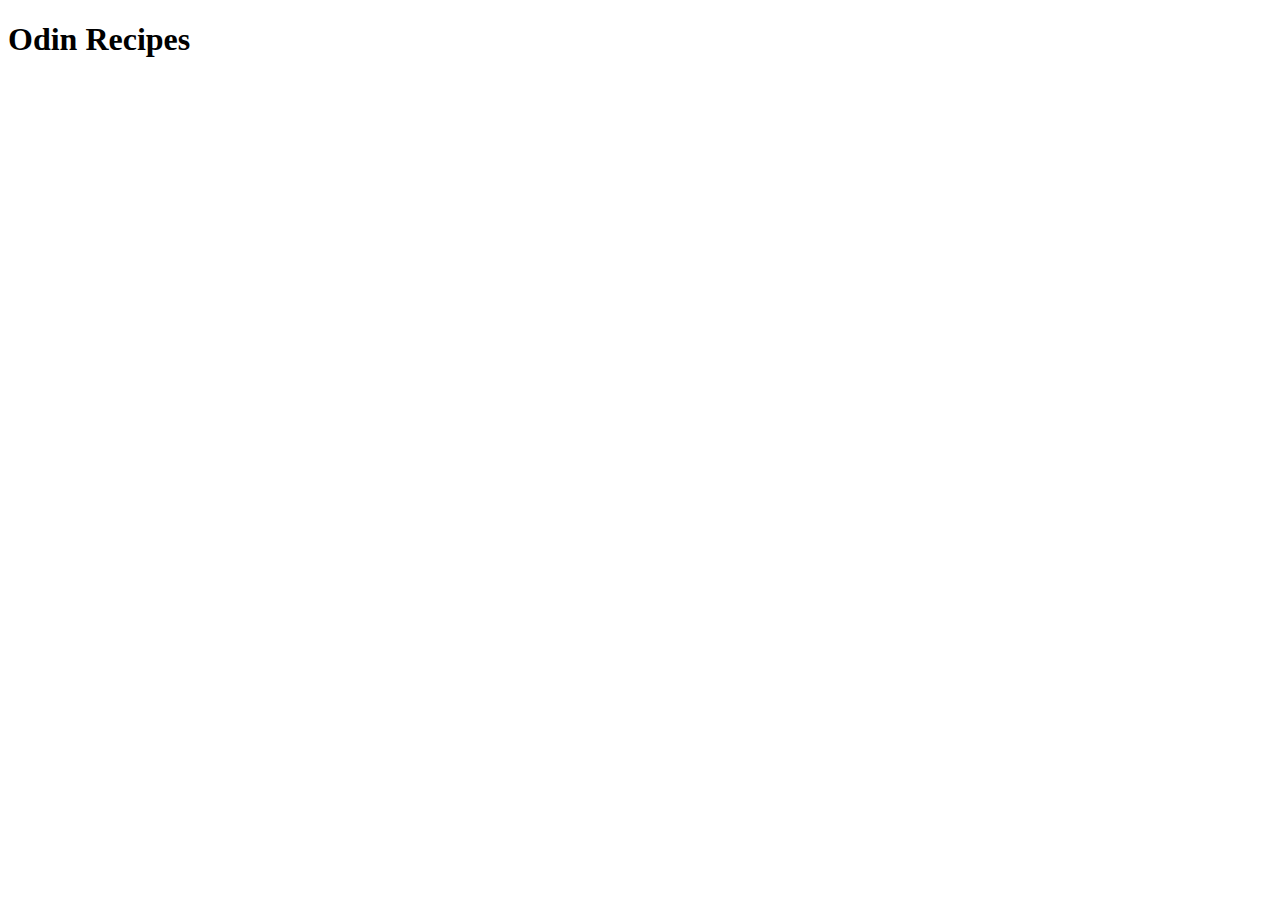
==== index.html @ 1f00c768 "Created index.html and added html boilerplate" ====
<!DOCTYPE html>
<html lang="en">
<head>
    <meta charset="UTF-8">
    <meta http-equiv="X-UA-Compatible" content="IE=edge">
    <meta name="viewport" content="width=device-width, initial-scale=1.0">
    <title>Odin Recipes</title>
</head>
<body>
    <h1>Odin Recipes</h1>
</body>
</html>
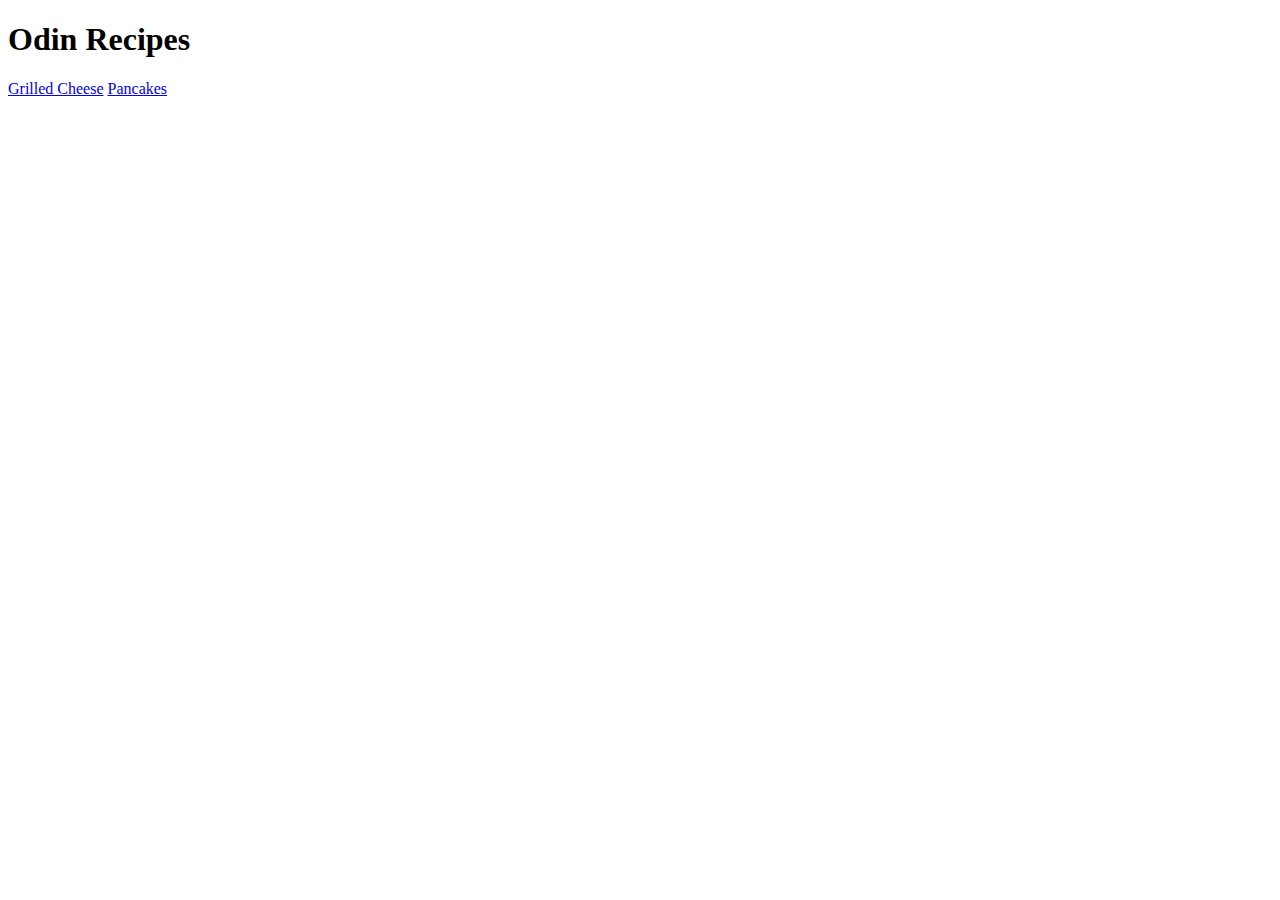
==== commit 9ea38b70: "added link to pancakes.html on index.html and added body content to pancakes.html" ====
--- a/index.html
+++ b/index.html
@@ -8,5 +8,7 @@
 </head>
 <body>
     <h1>Odin Recipes</h1>
+    <a href="recipes/grilled-cheese.html">Grilled Cheese</a>
+    <a href="recipes/pancakes.html">Pancakes</a>
 </body>
 </html>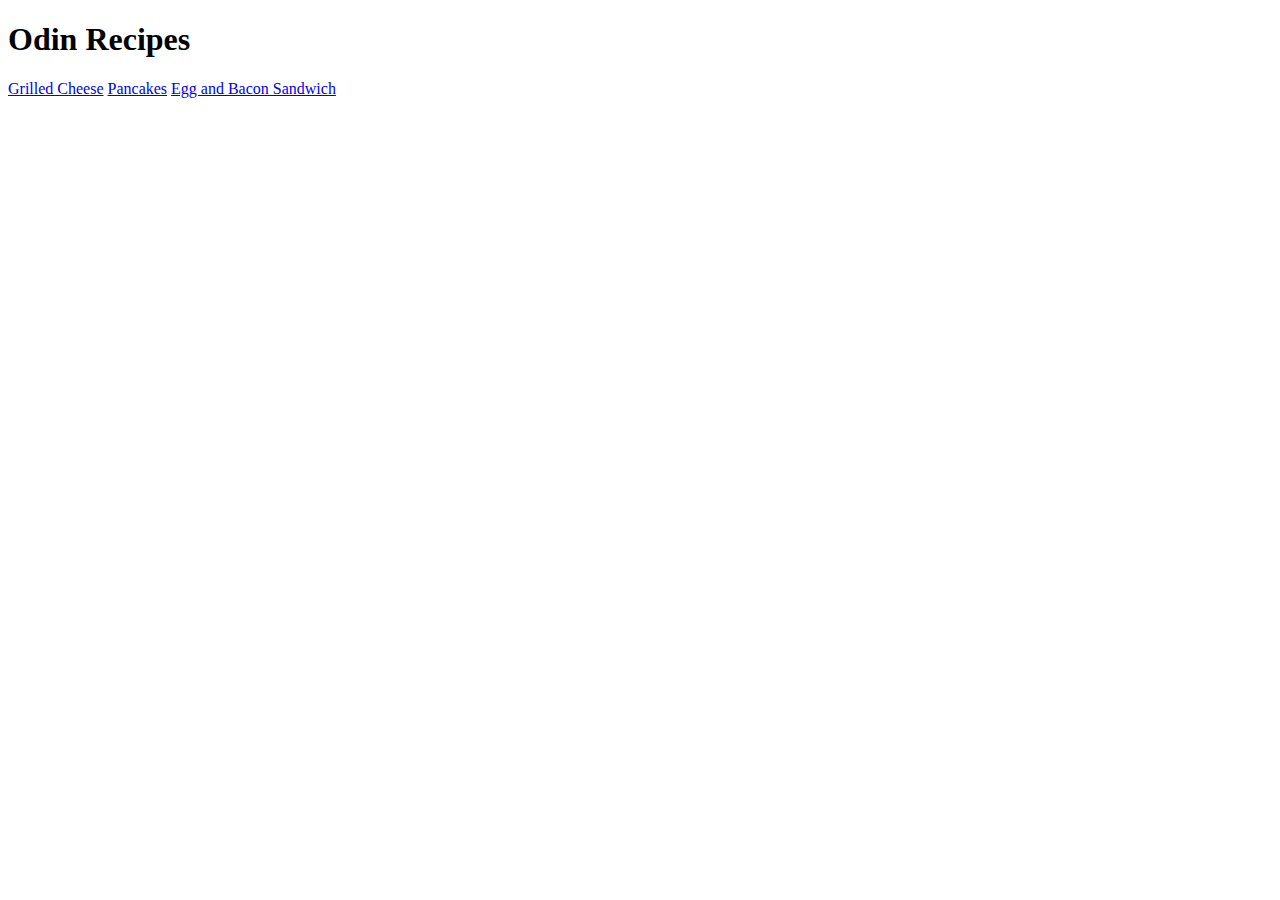
==== commit 1223b5e9: "created egg-and-bacon-sandwich.html and added boiler plate html. Also added link to new page in inde" ====
--- a/index.html
+++ b/index.html
@@ -10,5 +10,6 @@
     <h1>Odin Recipes</h1>
     <a href="recipes/grilled-cheese.html">Grilled Cheese</a>
     <a href="recipes/pancakes.html">Pancakes</a>
+    <a href="recipes/egg-and-bacon-sandwich.html">Egg and Bacon Sandwich</a>
 </body>
 </html>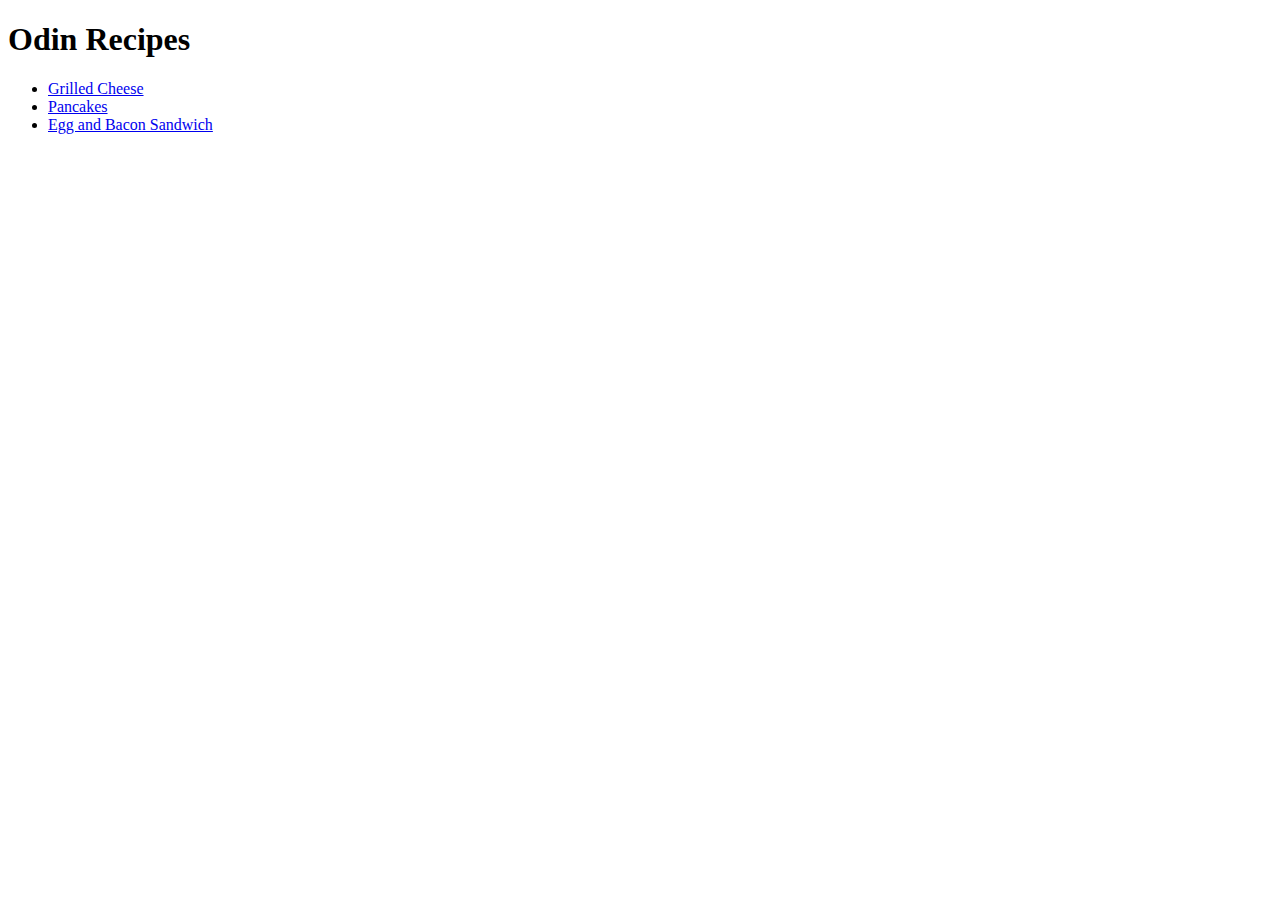
==== commit b3abd03c: "moved links into an unordered list in index.html" ====
--- a/index.html
+++ b/index.html
@@ -8,8 +8,10 @@
 </head>
 <body>
     <h1>Odin Recipes</h1>
-    <a href="recipes/grilled-cheese.html">Grilled Cheese</a>
-    <a href="recipes/pancakes.html">Pancakes</a>
-    <a href="recipes/egg-and-bacon-sandwich.html">Egg and Bacon Sandwich</a>
+    <ul>
+    <li><a href="recipes/grilled-cheese.html">Grilled Cheese</a></li>
+    <li><a href="recipes/pancakes.html">Pancakes</a></li>
+    <li><a href="recipes/egg-and-bacon-sandwich.html">Egg and Bacon Sandwich</a></li>
+    </ul>
 </body>
 </html>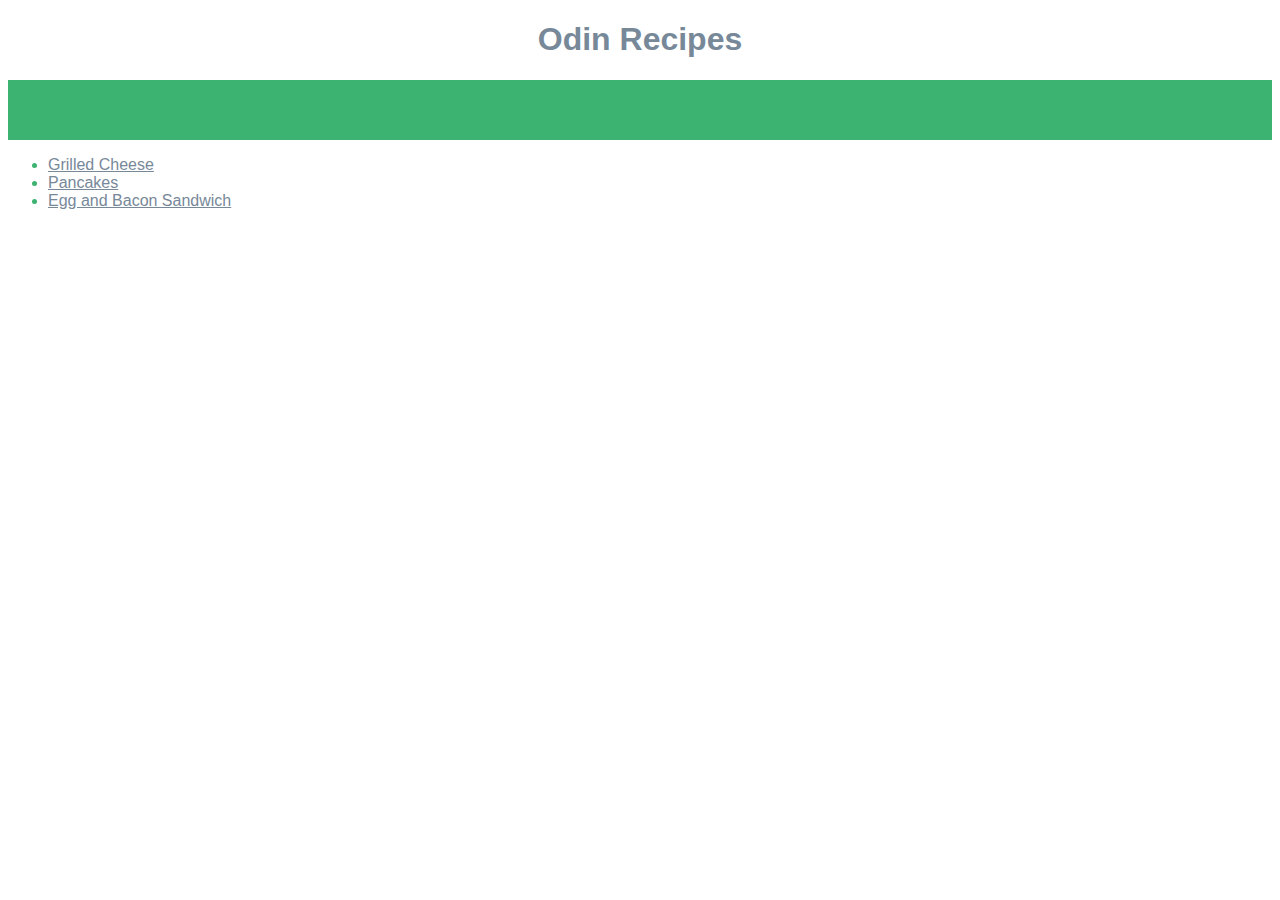
==== commit e18f8aaa: "created styles.css and startedto add styling" ====
--- a/index.html
+++ b/index.html
@@ -4,10 +4,12 @@
     <meta charset="UTF-8">
     <meta http-equiv="X-UA-Compatible" content="IE=edge">
     <meta name="viewport" content="width=device-width, initial-scale=1.0">
+    <link rel="stylesheet" href="styles.css">
     <title>Odin Recipes</title>
 </head>
 <body>
     <h1>Odin Recipes</h1>
+    <hr>
     <ul>
     <li><a href="recipes/grilled-cheese.html">Grilled Cheese</a></li>
     <li><a href="recipes/pancakes.html">Pancakes</a></li>
--- a/styles.css
+++ b/styles.css
@@ -0,0 +1,25 @@
+*{
+    background-color: white;
+    font-family: Helvetica;
+    color: lightslategray;
+}
+
+h1{
+    text-align: center;
+}
+
+hr{
+    border: 30px solid mediumseagreen;
+}
+
+h2 {
+    text-align: center;
+}
+
+h4 {
+    color: mediumseagreen;
+}
+
+li::marker {
+    color: mediumseagreen;
+}
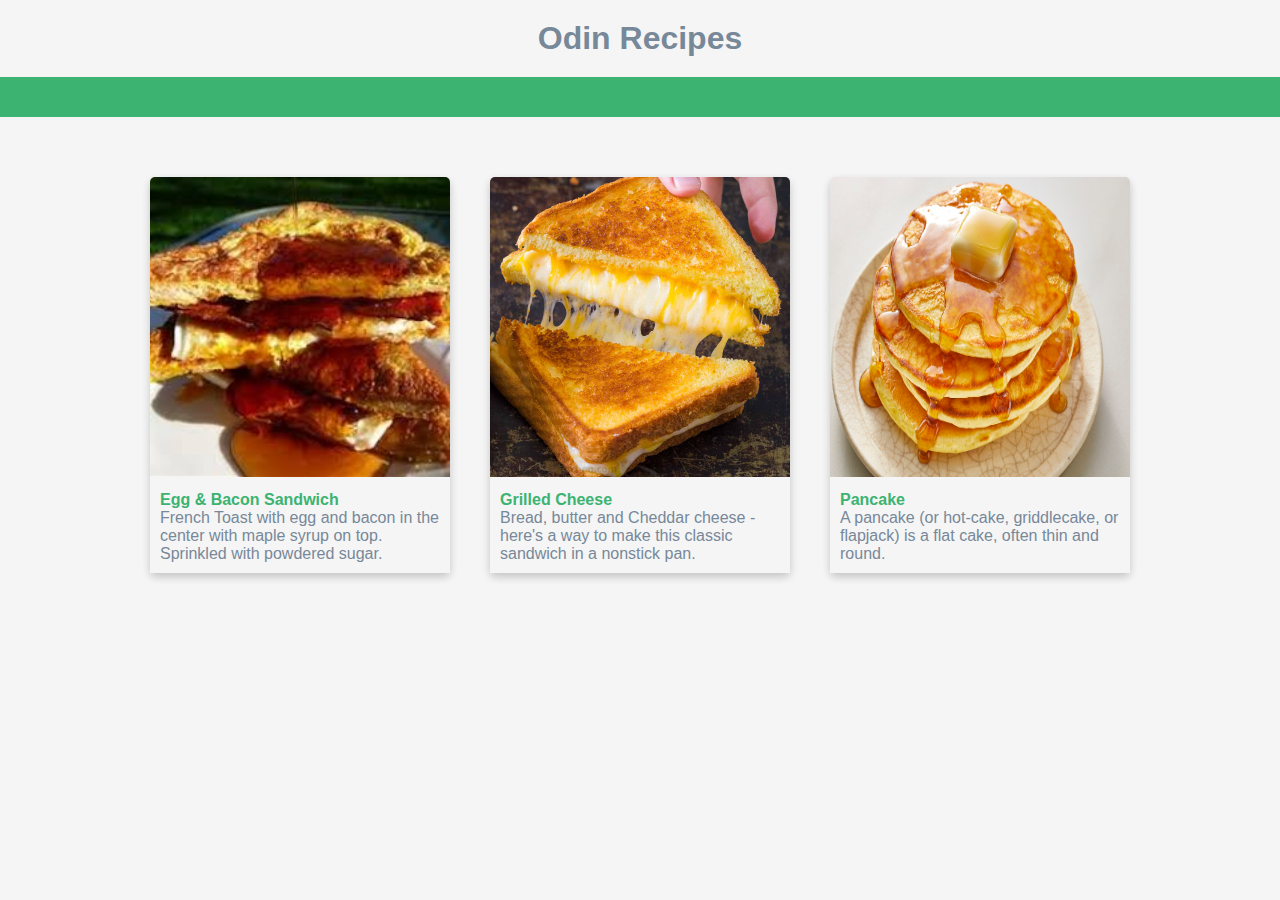
==== commit 45a743d9: "added cards to index.html and respective css" ====
--- a/index.html
+++ b/index.html
@@ -11,9 +11,44 @@
     <h1>Odin Recipes</h1>
     <hr>
     <ul>
-    <li><a href="recipes/grilled-cheese.html">Grilled Cheese</a></li>
-    <li><a href="recipes/pancakes.html">Pancakes</a></li>
-    <li><a href="recipes/egg-and-bacon-sandwich.html">Egg and Bacon Sandwich</a></li>
+        <div class="recipe-cards">
+            <a href="recipes/egg-and-bacon-sandwich.html">
+                <div class="card">
+                    <img class="card-image" src="images/egg-bacon-sandwich.jpeg" alt="egg and bacon sandwich">
+                    <div class="container">
+                        <h4>Egg & Bacon Sandwich</h4>
+                        <p>French Toast with egg and bacon in the center with maple syrup on top. Sprinkled with powdered sugar.</p>
+                    </div>
+                </div>
+            </a>
+            <a href="recipes/grilled-cheese.html">
+                <div class="card">
+                    <img class="card-image" src="images/Grilled-Cheese.jpeg" alt="grilled cheese sandwich">
+                    <div class="container">
+                        <h4>Grilled Cheese</h4>
+                        <p>Bread, butter and Cheddar cheese - here's a way to make this classic sandwich in a nonstick pan.</p>
+                    </div>
+                </div>
+            </a>
+            <a href="recipes/pancakes.html">
+                <div class="card">
+                    <img class="card-image" src="images/Pancakes.jpeg" alt="stack of pancakes">
+                    <div class="container">
+                        <h4>Pancake</h4>
+                        <p>A pancake (or hot-cake, griddlecake, or flapjack) is a flat cake, often thin and round.</p>
+                    </div>
+                </div>
+            </a>
+        </div>
+
+
+
+
+
+
+        <!--<li><a href="recipes/grilled-cheese.html">Grilled Cheese</a></li>
+        <li><a href="recipes/pancakes.html">Pancakes</a></li>
+        <li><a href="recipes/egg-and-bacon-sandwich.html">Egg and Bacon Sandwich</a></li>-->
     </ul>
 </body>
 </html>--- a/styles.css
+++ b/styles.css
@@ -1,25 +1,80 @@
 *{
-    background-color: white;
+    margin: 0;
+    padding: 0;
+    background-color: #F5F5F5;
     font-family: Helvetica;
     color: lightslategray;
 }
 
 h1{
     text-align: center;
+    padding: 20px;
 }
 
 hr{
-    border: 30px solid mediumseagreen;
+    border: 20px solid mediumseagreen;
+}
+
+.recipe-cards{
+    margin: 40px;
+    display: flex;
+    justify-content: center;
+}
+
+.card {
+    box-shadow: 0 4px 8px 0 rgba(0,0,0,0.2);
+    transition: 0.3s;
+    width: 300px;
+    border-radius: 5px;
+    margin: 20px;
+  }
+  
+  .card:hover {
+    box-shadow: 0 8px 16px 0 rgba(0,0,0,0.2);
+  }
+
+  .card-image {
+      border-radius: 5px 5px 0 0;
+  }
+  
+  .container {
+    padding: 10px;
+  }
+
+  a {
+      text-decoration: none;
+  }
+
+.recipe {
+    padding: 20px;
 }
 
 h2 {
     text-align: center;
 }
 
-h4 {
+h4, li::marker {
     color: mediumseagreen;
 }
 
-li::marker {
-    color: mediumseagreen;
+img {
+    width: 300px;
+    height: 300px;
 }
+
+.home-button {
+    background-color: mediumseagreen; /* Green */
+    border: none;
+    color: white;
+    text-align: center;
+    text-decoration: none;
+    font-size: 18px;
+    padding: 10px;
+    margin-top: 20px;
+    cursor: pointer;
+    box-shadow: 0 4px 8px 0 rgba(0,0,0,0.2);
+}
+
+.home-button:hover {
+    box-shadow: 0 8px 16px 0 rgba(0,0,0,0.2);
+  }
